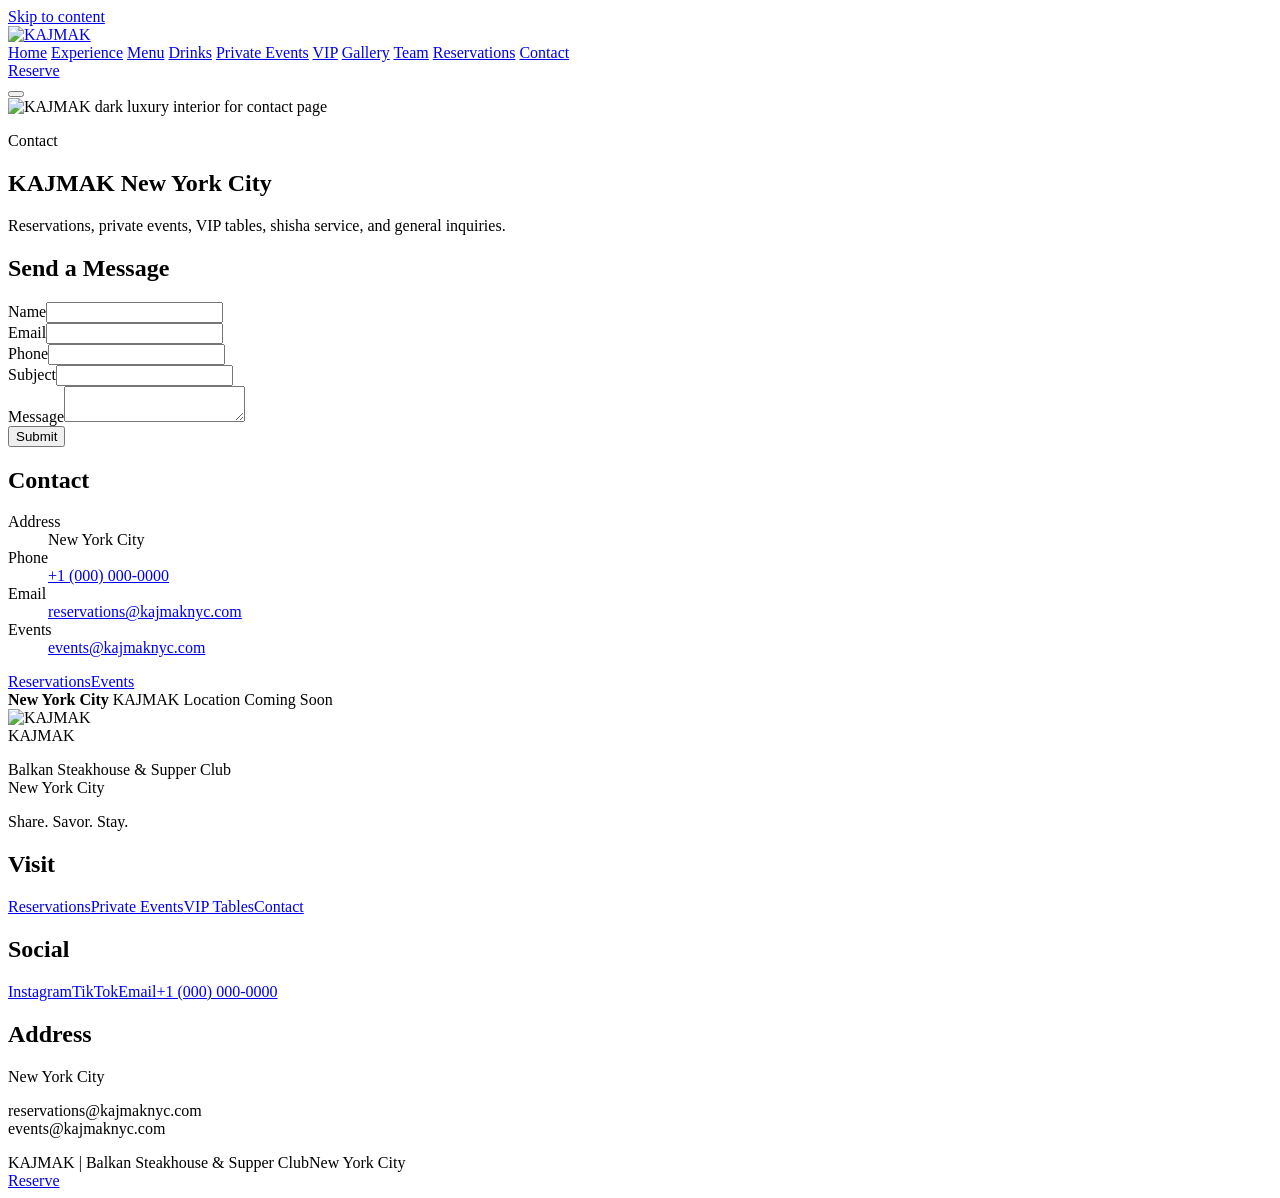
==== contact/index.html @ bcdc007a "Initial commit Co-Authored-By: Claude Opus 5.5 <noreply@anthropic.com>" ====
<!doctype html>
<html lang="en">
  <head>
    <meta charset="utf-8">
    <meta name="viewport" content="width=device-width, initial-scale=1">
    <title>Contact | KAJMAK Balkan Steakhouse &amp; Supper Club NYC</title>
    <meta name="description" content="KAJMAK is a luxury Balkan steakhouse and supper club in New York City, featuring fire-grilled steaks, Balkan cuisine, rakia, cocktails, shisha, private events, and late-night energy.">
    <link rel="icon" type="image/png" href="/personal/kajmak/images/icon.png">
    <link rel="stylesheet" href="/personal/kajmak/assets/css/styles.css">
  </head>
  <body>
    <a class="skip-link" href="#main">Skip to content</a>
    <div class="site-shell">
      <header class="nav" data-nav>
        <div class="nav-inner">
          <a class="brand" href="/personal/kajmak/" aria-label="KAJMAK home"><img src="/personal/kajmak/images/horizontal_logo.png" alt="KAJMAK" width="1536" height="1024"></a>
          <nav class="nav-links" data-nav-links aria-label="Main navigation">
            <a class="nav-link" href="/personal/kajmak/">Home</a>
            <a class="nav-link" href="/personal/kajmak/experience/">Experience</a>
            <a class="nav-link" href="/personal/kajmak/menu/">Menu</a>
            <a class="nav-link" href="/personal/kajmak/drinks/">Drinks</a>
            <a class="nav-link" href="/personal/kajmak/private-events/">Private Events</a>
            <a class="nav-link" href="/personal/kajmak/vip/">VIP</a>
            <a class="nav-link" href="/personal/kajmak/gallery/">Gallery</a>
            <a class="nav-link" href="/personal/kajmak/#team">Team</a>
            <a class="nav-link" href="/personal/kajmak/reservations/">Reservations</a>
            <a class="nav-link" href="/personal/kajmak/contact/" aria-current="page">Contact</a>
          </nav>
          <div class="nav-actions"><a class="btn secondary" href="/personal/kajmak/reservations/">Reserve</a></div>
          <button class="menu-toggle" type="button" aria-label="Open menu" aria-expanded="false" data-menu-toggle><span></span></button>
        </div>
      </header>

      <main id="main">
        <section class="page-hero">
          <img class="page-hero-media" src="/personal/kajmak/images/interior2.png" alt="KAJMAK dark luxury interior for contact page" width="1536" height="1024" fetchpriority="high">
          <div class="page-hero-content">
            <p class="section-kicker">Contact</p>
            <h1>KAJMAK New York City</h1>
            <div class="gold-divider"></div>
            <p>Reservations, private events, VIP tables, shisha service, and general inquiries.</p>
          </div>
        </section>

        <section class="section">
          <div class="container forms-grid">
            <form class="form-panel reveal" action="#" method="post">
              <h2>Send a Message</h2>
              <div class="form-grid">
                <div class="field"><label for="contact-name">Name</label><input id="contact-name" name="name" type="text" autocomplete="name" required></div>
                <div class="field"><label for="contact-email">Email</label><input id="contact-email" name="email" type="email" autocomplete="email" required></div>
                <div class="field"><label for="contact-phone">Phone</label><input id="contact-phone" name="phone" type="tel" autocomplete="tel"></div>
                <div class="field"><label for="subject">Subject</label><input id="subject" name="subject" type="text" required></div>
                <div class="field full"><label for="message">Message</label><textarea id="message" name="message" required></textarea></div>
              </div>
              <div class="button-row mt-24"><button class="btn" type="submit">Submit</button></div>
            </form>
            <aside class="info-panel reveal">
              <h2>Contact</h2>
              <dl class="contact-list">
                <div><dt>Address</dt><dd>New York City</dd></div>
                <div><dt>Phone</dt><dd><a href="tel:+10000000000">+1 (000) 000-0000</a></dd></div>
                <div><dt>Email</dt><dd><a href="mailto:reservations@kajmaknyc.com">reservations@kajmaknyc.com</a></dd></div>
                <div><dt>Events</dt><dd><a href="mailto:events@kajmaknyc.com">events@kajmaknyc.com</a></dd></div>
              </dl>
              <div class="button-row mt-26"><a class="btn secondary" href="/personal/kajmak/reservations/">Reservations</a><a class="btn secondary" href="/personal/kajmak/private-events/">Events</a></div>
            </aside>
          </div>
        </section>

        <section class="section compact">
          <div class="container">
            <div class="map-placeholder reveal" aria-label="Map placeholder for KAJMAK in New York City">
              <div>
                <strong>New York City</strong>
                <span class="uppercase">KAJMAK Location Coming Soon</span>
              </div>
            </div>
          </div>
        </section>
      </main>

      <footer class="site-footer">
        <div class="container footer-grid">
          <div class="footer-col"><img class="footer-logo" src="/personal/kajmak/images/logo.png" alt="KAJMAK" width="1536" height="1024" loading="lazy"><div class="footer-brand">KAJMAK</div><p>Balkan Steakhouse &amp; Supper Club<br>New York City</p><p>Share. Savor. Stay.</p></div>
          <div class="footer-col"><h2>Visit</h2><div class="footer-links"><a href="/personal/kajmak/reservations/">Reservations</a><a href="/personal/kajmak/private-events/">Private Events</a><a href="/personal/kajmak/vip/">VIP Tables</a><a href="/personal/kajmak/contact/">Contact</a></div></div>
          <div class="footer-col"><h2>Social</h2><div class="footer-links"><a href="https://www.instagram.com/" aria-label="KAJMAK Instagram">Instagram</a><a href="https://www.tiktok.com/" aria-label="KAJMAK TikTok">TikTok</a><a href="mailto:reservations@kajmaknyc.com">Email</a><a href="tel:+10000000000">+1 (000) 000-0000</a></div></div>
          <div class="footer-col"><h2>Address</h2><p>New York City</p><p>reservations@kajmaknyc.com<br>events@kajmaknyc.com</p></div>
        </div>
        <div class="footer-bottom"><span>KAJMAK | Balkan Steakhouse &amp; Supper Club</span><span>New York City</span></div>
      </footer>
    </div>

    <div class="mobile-reserve"><a class="btn" href="/personal/kajmak/reservations/">Reserve</a></div>
    <script src="/personal/kajmak/assets/js/site.js"></script>
  </body>
</html>
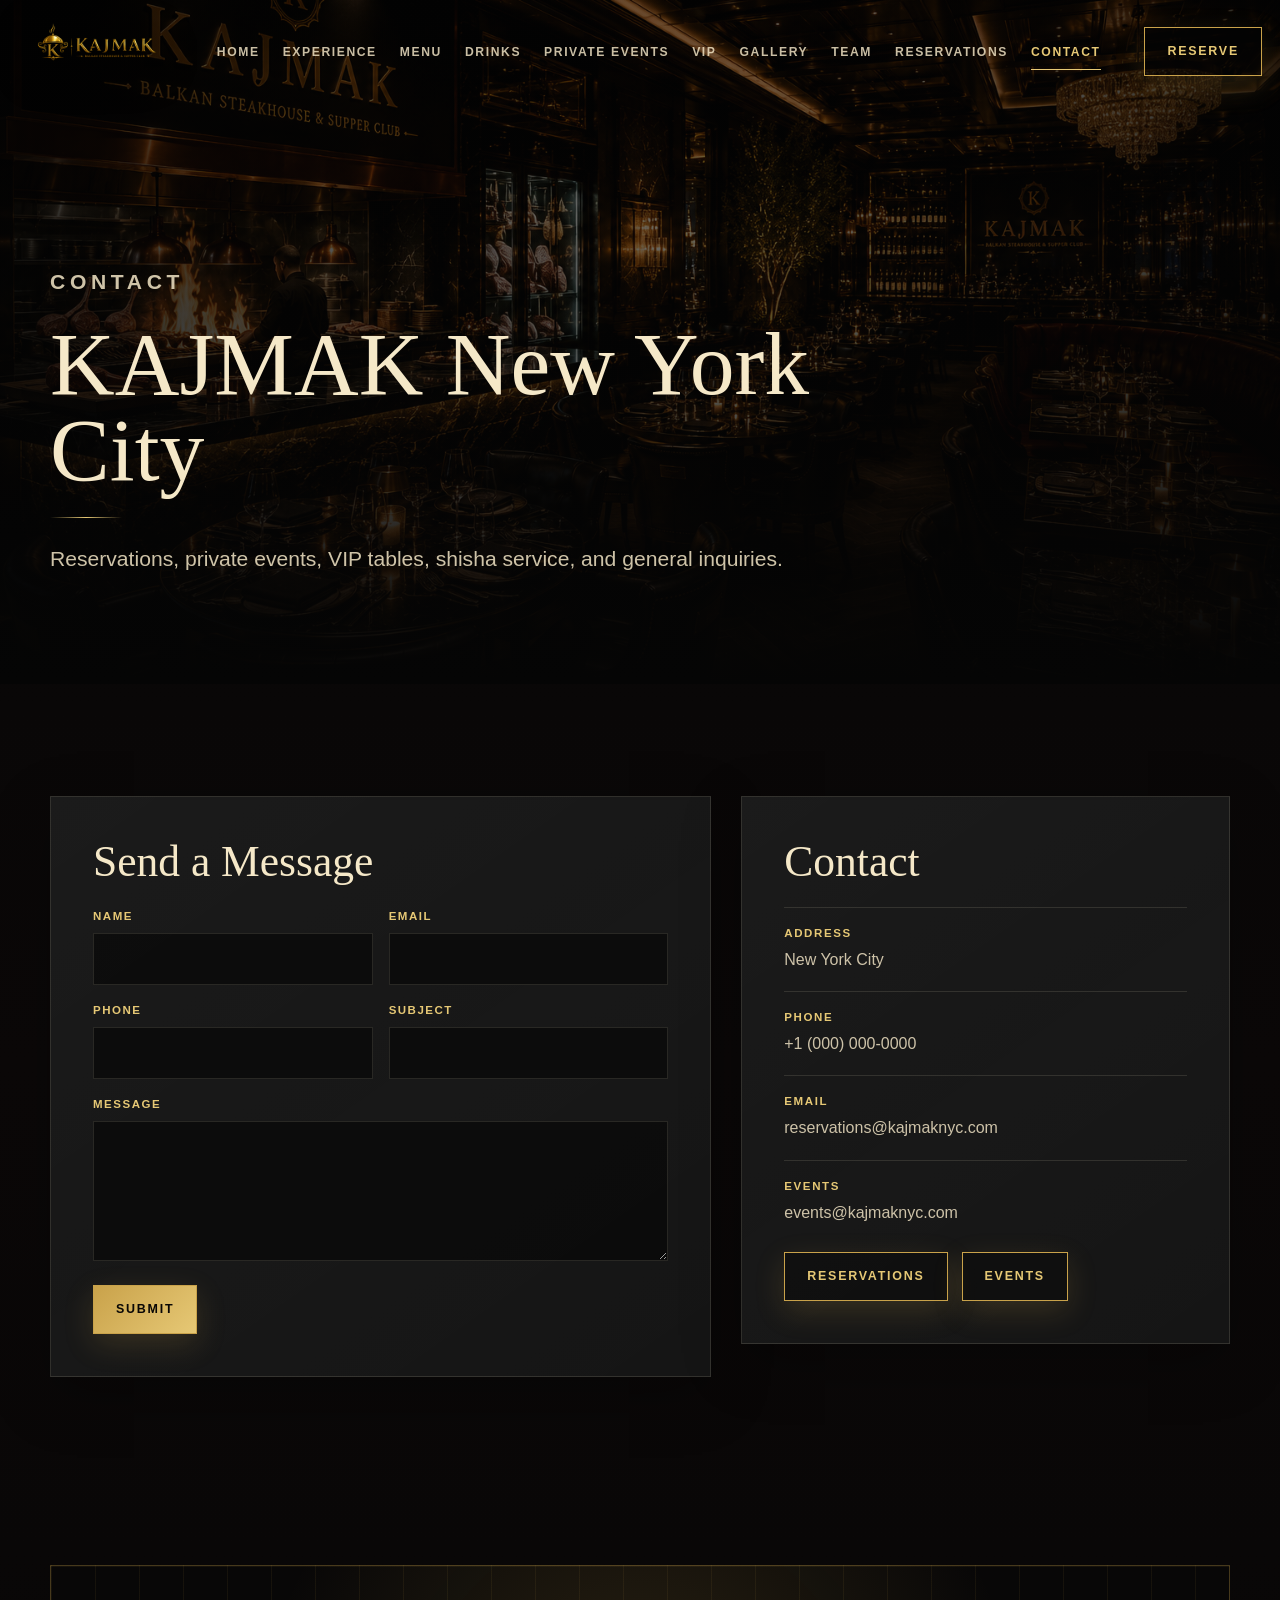
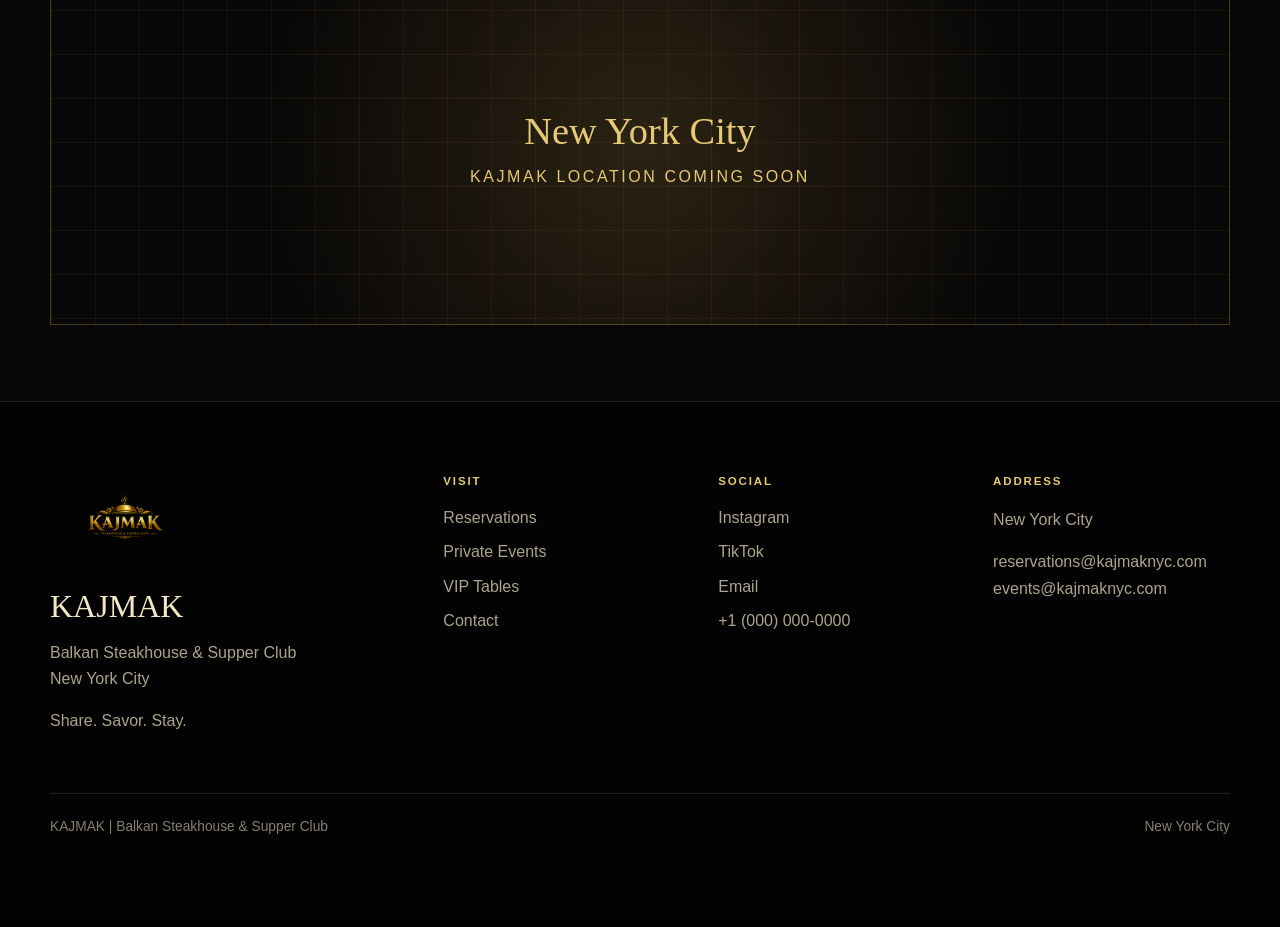
==== commit 5dd6fbf3: "Use relative paths so the site works on GitHub Pages Co-Authored-By: Claude Opus 5.5 <noreply@anthro" ====
--- a/contact/index.html
+++ b/contact/index.html
@@ -5,35 +5,35 @@
     <meta name="viewport" content="width=device-width, initial-scale=1">
     <title>Contact | KAJMAK Balkan Steakhouse &amp; Supper Club NYC</title>
     <meta name="description" content="KAJMAK is a luxury Balkan steakhouse and supper club in New York City, featuring fire-grilled steaks, Balkan cuisine, rakia, cocktails, shisha, private events, and late-night energy.">
-    <link rel="icon" type="image/png" href="/personal/kajmak/images/icon.png">
-    <link rel="stylesheet" href="/personal/kajmak/assets/css/styles.css">
+    <link rel="icon" type="image/png" href="../images/icon.png">
+    <link rel="stylesheet" href="../assets/css/styles.css">
   </head>
   <body>
     <a class="skip-link" href="#main">Skip to content</a>
     <div class="site-shell">
       <header class="nav" data-nav>
         <div class="nav-inner">
-          <a class="brand" href="/personal/kajmak/" aria-label="KAJMAK home"><img src="/personal/kajmak/images/horizontal_logo.png" alt="KAJMAK" width="1536" height="1024"></a>
+          <a class="brand" href="../" aria-label="KAJMAK home"><img src="../images/horizontal_logo.png" alt="KAJMAK" width="1536" height="1024"></a>
           <nav class="nav-links" data-nav-links aria-label="Main navigation">
-            <a class="nav-link" href="/personal/kajmak/">Home</a>
-            <a class="nav-link" href="/personal/kajmak/experience/">Experience</a>
-            <a class="nav-link" href="/personal/kajmak/menu/">Menu</a>
-            <a class="nav-link" href="/personal/kajmak/drinks/">Drinks</a>
-            <a class="nav-link" href="/personal/kajmak/private-events/">Private Events</a>
-            <a class="nav-link" href="/personal/kajmak/vip/">VIP</a>
-            <a class="nav-link" href="/personal/kajmak/gallery/">Gallery</a>
-            <a class="nav-link" href="/personal/kajmak/#team">Team</a>
-            <a class="nav-link" href="/personal/kajmak/reservations/">Reservations</a>
-            <a class="nav-link" href="/personal/kajmak/contact/" aria-current="page">Contact</a>
+            <a class="nav-link" href="../">Home</a>
+            <a class="nav-link" href="../experience/">Experience</a>
+            <a class="nav-link" href="../menu/">Menu</a>
+            <a class="nav-link" href="../drinks/">Drinks</a>
+            <a class="nav-link" href="../private-events/">Private Events</a>
+            <a class="nav-link" href="../vip/">VIP</a>
+            <a class="nav-link" href="../gallery/">Gallery</a>
+            <a class="nav-link" href="../#team">Team</a>
+            <a class="nav-link" href="../reservations/">Reservations</a>
+            <a class="nav-link" href="../contact/" aria-current="page">Contact</a>
           </nav>
-          <div class="nav-actions"><a class="btn secondary" href="/personal/kajmak/reservations/">Reserve</a></div>
+          <div class="nav-actions"><a class="btn secondary" href="../reservations/">Reserve</a></div>
           <button class="menu-toggle" type="button" aria-label="Open menu" aria-expanded="false" data-menu-toggle><span></span></button>
         </div>
       </header>
 
       <main id="main">
         <section class="page-hero">
-          <img class="page-hero-media" src="/personal/kajmak/images/interior2.png" alt="KAJMAK dark luxury interior for contact page" width="1536" height="1024" fetchpriority="high">
+          <img class="page-hero-media" src="../images/interior2.png" alt="KAJMAK dark luxury interior for contact page" width="1536" height="1024" fetchpriority="high">
           <div class="page-hero-content">
             <p class="section-kicker">Contact</p>
             <h1>KAJMAK New York City</h1>
@@ -63,7 +63,7 @@
                 <div><dt>Email</dt><dd><a href="mailto:reservations@kajmaknyc.com">reservations@kajmaknyc.com</a></dd></div>
                 <div><dt>Events</dt><dd><a href="mailto:events@kajmaknyc.com">events@kajmaknyc.com</a></dd></div>
               </dl>
-              <div class="button-row mt-26"><a class="btn secondary" href="/personal/kajmak/reservations/">Reservations</a><a class="btn secondary" href="/personal/kajmak/private-events/">Events</a></div>
+              <div class="button-row mt-26"><a class="btn secondary" href="../reservations/">Reservations</a><a class="btn secondary" href="../private-events/">Events</a></div>
             </aside>
           </div>
         </section>
@@ -82,8 +82,8 @@
 
       <footer class="site-footer">
         <div class="container footer-grid">
-          <div class="footer-col"><img class="footer-logo" src="/personal/kajmak/images/logo.png" alt="KAJMAK" width="1536" height="1024" loading="lazy"><div class="footer-brand">KAJMAK</div><p>Balkan Steakhouse &amp; Supper Club<br>New York City</p><p>Share. Savor. Stay.</p></div>
-          <div class="footer-col"><h2>Visit</h2><div class="footer-links"><a href="/personal/kajmak/reservations/">Reservations</a><a href="/personal/kajmak/private-events/">Private Events</a><a href="/personal/kajmak/vip/">VIP Tables</a><a href="/personal/kajmak/contact/">Contact</a></div></div>
+          <div class="footer-col"><img class="footer-logo" src="../images/logo.png" alt="KAJMAK" width="1536" height="1024" loading="lazy"><div class="footer-brand">KAJMAK</div><p>Balkan Steakhouse &amp; Supper Club<br>New York City</p><p>Share. Savor. Stay.</p></div>
+          <div class="footer-col"><h2>Visit</h2><div class="footer-links"><a href="../reservations/">Reservations</a><a href="../private-events/">Private Events</a><a href="../vip/">VIP Tables</a><a href="../contact/">Contact</a></div></div>
           <div class="footer-col"><h2>Social</h2><div class="footer-links"><a href="https://www.instagram.com/" aria-label="KAJMAK Instagram">Instagram</a><a href="https://www.tiktok.com/" aria-label="KAJMAK TikTok">TikTok</a><a href="mailto:reservations@kajmaknyc.com">Email</a><a href="tel:+10000000000">+1 (000) 000-0000</a></div></div>
           <div class="footer-col"><h2>Address</h2><p>New York City</p><p>reservations@kajmaknyc.com<br>events@kajmaknyc.com</p></div>
         </div>
@@ -91,7 +91,7 @@
       </footer>
     </div>
 
-    <div class="mobile-reserve"><a class="btn" href="/personal/kajmak/reservations/">Reserve</a></div>
-    <script src="/personal/kajmak/assets/js/site.js"></script>
+    <div class="mobile-reserve"><a class="btn" href="../reservations/">Reserve</a></div>
+    <script src="../assets/js/site.js"></script>
   </body>
 </html>
--- a/assets/css/styles.css
+++ b/assets/css/styles.css
@@ -0,0 +1,1630 @@
+:root {
+  --black: #050505;
+  --charcoal: #111111;
+  --charcoal-soft: #171414;
+  --gold: #C9A24A;
+  --gold-light: #E6C875;
+  --ivory: #F5E8C8;
+  --muted: #AFA08A;
+  --burgundy: #3B0F16;
+  --line: rgba(201, 162, 74, 0.32);
+  --line-soft: rgba(245, 232, 200, 0.12);
+  --shadow: 0 24px 80px rgba(0, 0, 0, 0.55);
+  --serif: "Cormorant Garamond", "Playfair Display", Georgia, serif;
+  --sans: Inter, Montserrat, Lato, -apple-system, BlinkMacSystemFont, "Segoe UI", sans-serif;
+}
+
+*,
+*::before,
+*::after {
+  box-sizing: border-box;
+}
+
+html {
+  scroll-behavior: smooth;
+  background: var(--black);
+}
+
+body {
+  margin: 0;
+  color: var(--ivory);
+  background:
+    radial-gradient(circle at 16% 0%, rgba(201, 162, 74, 0.11), transparent 30rem),
+    linear-gradient(180deg, #050505 0%, #0b0808 42%, #050505 100%);
+  font-family: var(--sans);
+  font-size: 16px;
+  line-height: 1.65;
+  letter-spacing: 0;
+  min-width: 320px;
+}
+
+body.menu-open,
+body.lightbox-open {
+  overflow: hidden;
+}
+
+img {
+  display: block;
+  max-width: 100%;
+  height: auto;
+}
+
+a {
+  color: inherit;
+  text-decoration: none;
+}
+
+button,
+input,
+select,
+textarea {
+  font: inherit;
+}
+
+button {
+  cursor: pointer;
+}
+
+:focus-visible {
+  outline: 2px solid var(--gold-light);
+  outline-offset: 4px;
+}
+
+.skip-link {
+  position: fixed;
+  top: 12px;
+  left: 12px;
+  z-index: 2000;
+  padding: 10px 14px;
+  background: var(--gold);
+  color: #080604;
+  transform: translateY(-150%);
+  transition: transform 180ms ease;
+}
+
+.skip-link:focus {
+  transform: translateY(0);
+}
+
+.site-shell {
+  overflow: hidden;
+}
+
+.container {
+  width: min(1180px, calc(100% - 40px));
+  margin-inline: auto;
+}
+
+.section {
+  padding: 112px 0;
+  position: relative;
+}
+
+.section.compact {
+  padding: 76px 0;
+}
+
+.section.band {
+  background:
+    linear-gradient(90deg, rgba(59, 15, 22, 0.26), transparent 42%, rgba(201, 162, 74, 0.08)),
+    rgba(255, 255, 255, 0.02);
+  border-block: 1px solid var(--line-soft);
+}
+
+.section-kicker,
+.eyebrow {
+  color: var(--gold-light);
+  font-size: 0.74rem;
+  font-weight: 700;
+  letter-spacing: 0.22em;
+  text-transform: uppercase;
+}
+
+.section-header {
+  max-width: 760px;
+  margin-bottom: 42px;
+}
+
+.section-header.center {
+  margin-inline: auto;
+  text-align: center;
+}
+
+.section-header h1,
+.section-header h2,
+.section-header h3,
+.page-hero h1,
+.hero-title {
+  margin: 0;
+  font-family: var(--serif);
+  font-weight: 500;
+  line-height: 0.96;
+  letter-spacing: 0;
+}
+
+.section-header h1,
+.page-hero h1 {
+  font-size: clamp(3rem, 7vw, 6.8rem);
+}
+
+.section-header h2 {
+  font-size: clamp(2.5rem, 5vw, 5rem);
+}
+
+.section-header h3 {
+  font-size: clamp(1.8rem, 3vw, 3rem);
+}
+
+.section-header p,
+.lead {
+  color: rgba(245, 232, 200, 0.82);
+  font-size: clamp(1rem, 1.5vw, 1.18rem);
+  max-width: 700px;
+}
+
+.section-header.center p {
+  margin-inline: auto;
+}
+
+.gold-divider {
+  width: 72px;
+  height: 1px;
+  margin: 24px 0;
+  background: linear-gradient(90deg, transparent, var(--gold-light), transparent);
+}
+
+.section-header.center .gold-divider {
+  margin-inline: auto;
+}
+
+.muted {
+  color: var(--muted);
+}
+
+.uppercase {
+  letter-spacing: 0.16em;
+  text-transform: uppercase;
+}
+
+.nav {
+  position: fixed;
+  top: 0;
+  left: 0;
+  right: 0;
+  z-index: 1000;
+  transition: background 260ms ease, border-color 260ms ease, backdrop-filter 260ms ease;
+  border-bottom: 1px solid transparent;
+}
+
+.nav.is-scrolled,
+.nav.is-open {
+  background: rgba(5, 5, 5, 0.88);
+  border-bottom-color: var(--line-soft);
+  backdrop-filter: blur(18px);
+}
+
+.nav-inner {
+  width: min(1320px, calc(100% - 36px));
+  min-height: 82px;
+  margin-inline: auto;
+  display: grid;
+  grid-template-columns: auto 1fr auto;
+  align-items: center;
+  gap: 24px;
+}
+
+.brand {
+  display: inline-flex;
+  align-items: center;
+  gap: 12px;
+  min-width: 150px;
+}
+
+.brand img {
+  width: 155px;
+  height: auto;
+  object-fit: contain;
+  filter: drop-shadow(0 8px 24px rgba(0, 0, 0, 0.62));
+}
+
+.nav-links {
+  display: flex;
+  justify-content: center;
+  align-items: center;
+  gap: clamp(14px, 1.8vw, 28px);
+}
+
+.nav-link {
+  position: relative;
+  color: rgba(245, 232, 200, 0.82);
+  font-size: 0.76rem;
+  font-weight: 700;
+  letter-spacing: 0.13em;
+  text-transform: uppercase;
+  transition: color 180ms ease;
+  white-space: nowrap;
+}
+
+.nav-link::after {
+  content: "";
+  position: absolute;
+  left: 0;
+  right: 0;
+  bottom: -8px;
+  height: 1px;
+  background: var(--gold-light);
+  transform: scaleX(0);
+  transform-origin: center;
+  transition: transform 220ms ease;
+}
+
+.nav-link:hover,
+.nav-link[aria-current="page"] {
+  color: var(--gold-light);
+}
+
+.nav-link:hover::after,
+.nav-link[aria-current="page"]::after {
+  transform: scaleX(1);
+}
+
+.nav-actions {
+  display: flex;
+  justify-content: flex-end;
+}
+
+.menu-toggle {
+  display: none;
+  width: 46px;
+  height: 46px;
+  border: 1px solid var(--line);
+  background: rgba(5, 5, 5, 0.54);
+  color: var(--ivory);
+  align-items: center;
+  justify-content: center;
+}
+
+.menu-toggle span,
+.menu-toggle span::before,
+.menu-toggle span::after {
+  width: 20px;
+  height: 1px;
+  display: block;
+  background: currentColor;
+  position: relative;
+  transition: transform 200ms ease, opacity 200ms ease;
+}
+
+.menu-toggle span::before,
+.menu-toggle span::after {
+  content: "";
+  position: absolute;
+  left: 0;
+}
+
+.menu-toggle span::before {
+  transform: translateY(-7px);
+}
+
+.menu-toggle span::after {
+  transform: translateY(7px);
+}
+
+.menu-toggle[aria-expanded="true"] span {
+  background: transparent;
+}
+
+.menu-toggle[aria-expanded="true"] span::before {
+  transform: rotate(45deg);
+}
+
+.menu-toggle[aria-expanded="true"] span::after {
+  transform: rotate(-45deg);
+}
+
+.btn {
+  display: inline-flex;
+  align-items: center;
+  justify-content: center;
+  min-height: 48px;
+  padding: 13px 22px;
+  border: 1px solid var(--gold);
+  background: linear-gradient(135deg, var(--gold), var(--gold-light));
+  color: #090705;
+  font-size: 0.78rem;
+  font-weight: 800;
+  letter-spacing: 0.14em;
+  text-transform: uppercase;
+  transition: transform 180ms ease, box-shadow 180ms ease, background 180ms ease, color 180ms ease;
+  box-shadow: 0 10px 30px rgba(201, 162, 74, 0.18);
+}
+
+.btn:hover {
+  transform: translateY(-2px);
+  box-shadow: 0 18px 46px rgba(201, 162, 74, 0.24);
+}
+
+.btn.secondary {
+  background: rgba(5, 5, 5, 0.42);
+  color: var(--gold-light);
+}
+
+.btn.secondary:hover {
+  background: var(--gold);
+  color: #090705;
+}
+
+.btn.dark {
+  background: rgba(5, 5, 5, 0.78);
+  color: var(--ivory);
+}
+
+.button-row {
+  display: flex;
+  flex-wrap: wrap;
+  gap: 14px;
+  align-items: center;
+}
+
+.mt-24 {
+  margin-top: 24px;
+}
+
+.mt-26 {
+  margin-top: 26px;
+}
+
+.mt-30 {
+  margin-top: 30px;
+}
+
+.hero,
+.page-hero {
+  min-height: 100svh;
+  position: relative;
+  display: grid;
+  place-items: center;
+  isolation: isolate;
+  overflow: hidden;
+}
+
+.page-hero {
+  min-height: 76svh;
+  align-items: end;
+  padding: 180px 0 86px;
+}
+
+.hero::before,
+.page-hero::before,
+.image-banner::before {
+  content: "";
+  position: absolute;
+  inset: 0;
+  background:
+    linear-gradient(180deg, rgba(5, 5, 5, 0.42) 0%, rgba(5, 5, 5, 0.72) 70%, var(--black) 100%),
+    radial-gradient(circle at 50% 48%, transparent 0%, rgba(0, 0, 0, 0.34) 58%, rgba(0, 0, 0, 0.78) 100%);
+  z-index: -1;
+}
+
+.hero-media,
+.page-hero-media,
+.image-banner img {
+  position: absolute;
+  inset: 0;
+  width: 100%;
+  height: 100%;
+  object-fit: cover;
+  z-index: -2;
+}
+
+.hero-content {
+  width: min(980px, calc(100% - 40px));
+  margin-inline: auto;
+  text-align: center;
+  padding-top: 70px;
+  animation: riseIn 900ms ease both;
+}
+
+.hero-logo {
+  width: min(360px, 74vw);
+  margin: 0 auto 26px;
+  filter: drop-shadow(0 20px 50px rgba(0, 0, 0, 0.8));
+}
+
+.hero-title {
+  font-size: clamp(3rem, 7.6vw, 7.6rem);
+}
+
+.hero-subtitle {
+  margin: 24px auto 0;
+  max-width: 690px;
+  color: rgba(245, 232, 200, 0.86);
+  font-size: clamp(1rem, 2vw, 1.28rem);
+}
+
+.hero-location {
+  margin-top: 22px;
+  color: var(--gold-light);
+  font-size: 0.78rem;
+  font-weight: 800;
+  letter-spacing: 0.24em;
+  text-transform: uppercase;
+}
+
+.hero .button-row {
+  justify-content: center;
+  margin-top: 34px;
+}
+
+.page-hero-content {
+  width: min(1180px, calc(100% - 40px));
+  margin-inline: auto;
+}
+
+.page-hero .section-kicker,
+.page-hero h1,
+.page-hero p {
+  max-width: 860px;
+}
+
+.page-hero p {
+  color: rgba(245, 232, 200, 0.84);
+  font-size: clamp(1.05rem, 1.8vw, 1.32rem);
+}
+
+.two-column {
+  display: grid;
+  grid-template-columns: minmax(0, 0.9fr) minmax(0, 1.1fr);
+  gap: clamp(34px, 6vw, 84px);
+  align-items: center;
+}
+
+.two-column.reverse {
+  grid-template-columns: minmax(0, 1.1fr) minmax(0, 0.9fr);
+}
+
+.text-block p {
+  color: rgba(245, 232, 200, 0.78);
+  margin: 0 0 18px;
+}
+
+.feature-image {
+  position: relative;
+  overflow: hidden;
+  border: 1px solid var(--line);
+  box-shadow: var(--shadow);
+  background: var(--charcoal);
+}
+
+.feature-image::after {
+  content: "";
+  position: absolute;
+  inset: 0;
+  border: 1px solid rgba(230, 200, 117, 0.16);
+  pointer-events: none;
+}
+
+.feature-image img {
+  width: 100%;
+  aspect-ratio: 3 / 2;
+  object-fit: cover;
+  transition: transform 700ms ease;
+}
+
+.feature-image:hover img {
+  transform: scale(1.045);
+}
+
+.image-pair-grid {
+  display: grid;
+  grid-template-columns: repeat(3, minmax(0, 1fr));
+  gap: 18px;
+}
+
+.day-night-card {
+  background: rgba(255, 255, 255, 0.025);
+  border: 1px solid var(--line-soft);
+  overflow: hidden;
+}
+
+.day-night-card .pair {
+  display: grid;
+  grid-template-columns: 1fr 1fr;
+  min-height: 260px;
+}
+
+.day-night-card figure {
+  margin: 0;
+  position: relative;
+  overflow: hidden;
+}
+
+.day-night-card img {
+  width: 100%;
+  height: 100%;
+  min-height: 260px;
+  object-fit: cover;
+  transition: transform 650ms ease;
+}
+
+.day-night-card:hover img {
+  transform: scale(1.05);
+}
+
+.tag {
+  position: absolute;
+  left: 12px;
+  top: 12px;
+  z-index: 2;
+  padding: 6px 9px;
+  background: rgba(5, 5, 5, 0.76);
+  border: 1px solid rgba(201, 162, 74, 0.44);
+  color: var(--gold-light);
+  font-size: 0.66rem;
+  font-weight: 800;
+  letter-spacing: 0.16em;
+  text-transform: uppercase;
+}
+
+.day-night-card .caption {
+  padding: 18px;
+}
+
+.day-night-card h3,
+.experience-card h3,
+.vip-card h3,
+.menu-text-section h2,
+.form-panel h2,
+.footer-brand {
+  margin: 0;
+  font-family: var(--serif);
+  font-weight: 500;
+  line-height: 1.05;
+  letter-spacing: 0;
+}
+
+.day-night-card h3 {
+  font-size: 1.45rem;
+}
+
+.day-night-card p {
+  margin: 8px 0 0;
+  color: var(--muted);
+  font-size: 0.94rem;
+}
+
+.card-grid {
+  display: grid;
+  grid-template-columns: repeat(3, minmax(0, 1fr));
+  gap: 20px;
+}
+
+.card-grid.four {
+  grid-template-columns: repeat(4, minmax(0, 1fr));
+}
+
+.image-card {
+  position: relative;
+  overflow: hidden;
+  min-height: 360px;
+  border: 1px solid var(--line-soft);
+  background: #090909;
+  box-shadow: 0 18px 52px rgba(0, 0, 0, 0.35);
+}
+
+.image-card.tall {
+  min-height: 460px;
+}
+
+.image-card img {
+  width: 100%;
+  height: 100%;
+  min-height: inherit;
+  object-fit: cover;
+  transition: transform 700ms ease, opacity 300ms ease;
+}
+
+.image-card::after {
+  content: "";
+  position: absolute;
+  inset: 0;
+  background: linear-gradient(180deg, transparent 34%, rgba(0, 0, 0, 0.88) 100%);
+}
+
+.image-card:hover img {
+  transform: scale(1.06);
+}
+
+.image-card-content {
+  position: absolute;
+  z-index: 2;
+  left: 20px;
+  right: 20px;
+  bottom: 20px;
+}
+
+.image-card-content h3 {
+  margin: 0;
+  font-family: var(--serif);
+  font-size: 1.75rem;
+  font-weight: 500;
+  line-height: 1.04;
+}
+
+.image-card-content p {
+  margin: 8px 0 0;
+  color: rgba(245, 232, 200, 0.74);
+  font-size: 0.93rem;
+}
+
+.experience-grid {
+  display: grid;
+  grid-template-columns: repeat(3, minmax(0, 1fr));
+  gap: 18px;
+}
+
+.experience-card,
+.vip-card,
+.form-panel,
+.info-panel,
+.menu-text-section,
+.hours-panel {
+  background:
+    linear-gradient(145deg, rgba(255, 255, 255, 0.045), rgba(255, 255, 255, 0.015)),
+    var(--charcoal);
+  border: 1px solid var(--line-soft);
+  box-shadow: 0 18px 55px rgba(0, 0, 0, 0.28);
+}
+
+.experience-card,
+.vip-card {
+  padding: 28px;
+  min-height: 230px;
+}
+
+.experience-card .number {
+  color: var(--gold-light);
+  font-family: var(--serif);
+  font-size: 2.15rem;
+}
+
+.experience-card h3,
+.vip-card h3 {
+  font-size: 1.7rem;
+}
+
+.experience-card p,
+.vip-card p,
+.menu-text-section p,
+.info-panel p,
+.hours-panel p {
+  color: rgba(245, 232, 200, 0.74);
+}
+
+.drinks-preview {
+  display: grid;
+  grid-template-columns: 0.85fr 1.15fr;
+  gap: clamp(34px, 5vw, 72px);
+  align-items: center;
+}
+
+.menu-page-preview {
+  display: grid;
+  grid-template-columns: repeat(4, minmax(0, 1fr));
+  gap: 16px;
+}
+
+.menu-thumb {
+  position: relative;
+  display: block;
+  overflow: hidden;
+  border: 1px solid var(--line-soft);
+  background: var(--charcoal);
+  box-shadow: 0 16px 46px rgba(0, 0, 0, 0.32);
+}
+
+.menu-thumb img {
+  width: 100%;
+  aspect-ratio: 2 / 3;
+  object-fit: cover;
+  transition: transform 650ms ease, opacity 220ms ease;
+}
+
+.menu-thumb:hover img {
+  transform: scale(1.045);
+  opacity: 0.9;
+}
+
+.menu-thumb span {
+  position: absolute;
+  left: 12px;
+  right: 12px;
+  bottom: 12px;
+  padding: 8px 10px;
+  background: rgba(5, 5, 5, 0.78);
+  border: 1px solid rgba(201, 162, 74, 0.36);
+  color: var(--ivory);
+  font-size: 0.72rem;
+  font-weight: 800;
+  letter-spacing: 0.12em;
+  text-transform: uppercase;
+  text-align: center;
+}
+
+.shisha-showcase {
+  display: grid;
+  grid-template-columns: minmax(0, 0.82fr) minmax(0, 1.18fr);
+  gap: clamp(34px, 5vw, 76px);
+  align-items: center;
+}
+
+.shisha-art-grid {
+  display: grid;
+  grid-template-columns: repeat(2, minmax(0, 1fr));
+  gap: 18px;
+}
+
+.shisha-card {
+  position: relative;
+  display: block;
+  min-height: 430px;
+  overflow: hidden;
+  border: 1px solid var(--line-soft);
+  background: var(--charcoal);
+  box-shadow: 0 18px 52px rgba(0, 0, 0, 0.34);
+}
+
+.shisha-card img {
+  width: 100%;
+  height: 100%;
+  min-height: inherit;
+  object-fit: cover;
+  transition: transform 700ms ease, opacity 260ms ease;
+}
+
+.shisha-card::after {
+  content: "";
+  position: absolute;
+  inset: 0;
+  background: linear-gradient(180deg, transparent 38%, rgba(0, 0, 0, 0.88) 100%);
+}
+
+.shisha-card:hover img {
+  transform: scale(1.055);
+  opacity: 0.94;
+}
+
+.shisha-card-content {
+  position: absolute;
+  z-index: 2;
+  left: 20px;
+  right: 20px;
+  bottom: 20px;
+}
+
+.shisha-card-content h3,
+.team-copy h3 {
+  margin: 0;
+  font-family: var(--serif);
+  font-weight: 500;
+  line-height: 1.05;
+  letter-spacing: 0;
+}
+
+.shisha-card-content h3 {
+  font-size: 1.9rem;
+}
+
+.shisha-card-content p {
+  margin: 8px 0 0;
+  color: rgba(245, 232, 200, 0.74);
+  font-size: 0.93rem;
+}
+
+.team-grid {
+  display: grid;
+  grid-template-columns: repeat(4, minmax(0, 1fr));
+  gap: 18px;
+}
+
+.team-card {
+  overflow: hidden;
+  border: 1px solid var(--line-soft);
+  background:
+    linear-gradient(145deg, rgba(255, 255, 255, 0.045), rgba(255, 255, 255, 0.012)),
+    var(--charcoal);
+  box-shadow: 0 18px 52px rgba(0, 0, 0, 0.3);
+}
+
+.team-photo {
+  position: relative;
+  display: block;
+  overflow: hidden;
+  background: #090909;
+}
+
+.team-photo::after {
+  content: "";
+  position: absolute;
+  inset: 0;
+  border: 1px solid rgba(230, 200, 117, 0.12);
+  pointer-events: none;
+}
+
+.team-photo img {
+  width: 100%;
+  aspect-ratio: 2 / 3;
+  object-fit: cover;
+  transition: transform 700ms ease, filter 250ms ease;
+}
+
+.team-card:hover .team-photo img {
+  transform: scale(1.045);
+  filter: saturate(1.06);
+}
+
+.team-copy {
+  padding: 18px;
+}
+
+.team-role {
+  margin: 0 0 8px;
+  color: var(--gold-light);
+  font-size: 0.67rem;
+  font-weight: 800;
+  letter-spacing: 0.15em;
+  text-transform: uppercase;
+}
+
+.team-copy h3 {
+  font-size: clamp(1.45rem, 2vw, 1.9rem);
+}
+
+.team-copy p:not(.team-role) {
+  margin: 10px 0 0;
+  color: rgba(245, 232, 200, 0.73);
+  font-size: 0.92rem;
+  line-height: 1.55;
+}
+
+.split-banner {
+  position: relative;
+  min-height: 620px;
+  display: grid;
+  align-items: end;
+  overflow: hidden;
+}
+
+.split-banner::before {
+  content: "";
+  position: absolute;
+  inset: 0;
+  background: linear-gradient(90deg, rgba(5, 5, 5, 0.94), rgba(5, 5, 5, 0.54) 56%, rgba(5, 5, 5, 0.2));
+  z-index: 1;
+}
+
+.split-banner-media {
+  position: absolute;
+  inset: 0;
+  display: grid;
+  grid-template-columns: 1fr 1fr;
+}
+
+.split-banner-media img {
+  width: 100%;
+  height: 100%;
+  object-fit: cover;
+}
+
+.split-banner-content {
+  position: relative;
+  z-index: 2;
+  width: min(1180px, calc(100% - 40px));
+  margin: 0 auto;
+  padding: 88px 0;
+  max-width: 720px;
+  justify-self: start;
+}
+
+.gallery-grid {
+  display: grid;
+  grid-template-columns: repeat(4, minmax(0, 1fr));
+  gap: 14px;
+}
+
+.gallery-item {
+  position: relative;
+  overflow: hidden;
+  border: 1px solid var(--line-soft);
+  background: var(--charcoal);
+  min-height: 210px;
+}
+
+.gallery-item.wide {
+  grid-column: span 2;
+}
+
+.gallery-item.tall {
+  grid-row: span 2;
+  min-height: 438px;
+}
+
+.gallery-item img {
+  width: 100%;
+  height: 100%;
+  min-height: inherit;
+  object-fit: cover;
+  transition: transform 700ms ease, filter 250ms ease;
+}
+
+.gallery-item::after {
+  content: "";
+  position: absolute;
+  inset: 0;
+  background: linear-gradient(180deg, transparent 42%, rgba(0, 0, 0, 0.8));
+  opacity: 0;
+  transition: opacity 220ms ease;
+}
+
+.gallery-item:hover img {
+  transform: scale(1.06);
+  filter: saturate(1.08);
+}
+
+.gallery-item:hover::after {
+  opacity: 1;
+}
+
+.gallery-label {
+  position: absolute;
+  z-index: 2;
+  left: 14px;
+  right: 14px;
+  bottom: 12px;
+  color: var(--ivory);
+  opacity: 0;
+  transform: translateY(8px);
+  transition: opacity 220ms ease, transform 220ms ease;
+  font-size: 0.78rem;
+  font-weight: 800;
+  letter-spacing: 0.13em;
+  text-transform: uppercase;
+}
+
+.gallery-item:hover .gallery-label {
+  opacity: 1;
+  transform: translateY(0);
+}
+
+.filter-tabs {
+  display: flex;
+  flex-wrap: wrap;
+  gap: 10px;
+  margin-bottom: 28px;
+}
+
+.filter-tab {
+  border: 1px solid var(--line);
+  background: rgba(255, 255, 255, 0.025);
+  color: var(--ivory);
+  padding: 10px 14px;
+  font-size: 0.74rem;
+  font-weight: 800;
+  letter-spacing: 0.13em;
+  text-transform: uppercase;
+  transition: background 180ms ease, color 180ms ease, border-color 180ms ease;
+}
+
+.filter-tab:hover,
+.filter-tab.is-active {
+  background: var(--gold);
+  border-color: var(--gold);
+  color: #080604;
+}
+
+.gallery-item.is-hidden {
+  display: none;
+}
+
+.cta-section {
+  position: relative;
+  overflow: hidden;
+  padding: 96px 0;
+  background:
+    linear-gradient(135deg, rgba(59, 15, 22, 0.78), rgba(5, 5, 5, 0.9) 45%, rgba(201, 162, 74, 0.28)),
+    #0b0707;
+  border-block: 1px solid rgba(201, 162, 74, 0.28);
+}
+
+.cta-inner {
+  width: min(980px, calc(100% - 40px));
+  margin-inline: auto;
+  text-align: center;
+}
+
+.cta-inner h2 {
+  margin: 0;
+  font-family: var(--serif);
+  font-size: clamp(2.4rem, 5vw, 5rem);
+  font-weight: 500;
+  line-height: 1;
+  letter-spacing: 0;
+}
+
+.cta-inner p {
+  margin: 18px auto 0;
+  max-width: 640px;
+  color: rgba(245, 232, 200, 0.82);
+}
+
+.cta-inner .button-row {
+  justify-content: center;
+  margin-top: 30px;
+}
+
+.menu-layout {
+  display: grid;
+  grid-template-columns: minmax(290px, 0.85fr) minmax(0, 1.15fr);
+  gap: 30px;
+  align-items: start;
+  margin-bottom: 42px;
+}
+
+.menu-layout.reverse {
+  grid-template-columns: minmax(0, 1.15fr) minmax(290px, 0.85fr);
+}
+
+.menu-text-section {
+  padding: clamp(24px, 4vw, 42px);
+}
+
+.menu-text-section h2 {
+  color: var(--ivory);
+  font-size: clamp(2rem, 3.5vw, 3.6rem);
+}
+
+.menu-list {
+  display: grid;
+  gap: 20px;
+  margin-top: 28px;
+}
+
+.menu-item {
+  padding-top: 16px;
+  border-top: 1px solid var(--line-soft);
+}
+
+.menu-item h3 {
+  margin: 0;
+  color: var(--gold-light);
+  font-size: 1rem;
+  font-weight: 800;
+  letter-spacing: 0.02em;
+}
+
+.menu-item p {
+  margin: 5px 0 0;
+  color: rgba(245, 232, 200, 0.72);
+  font-size: 0.95rem;
+  line-height: 1.55;
+}
+
+.simple-list {
+  columns: 2;
+  column-gap: 30px;
+  margin: 24px 0 0;
+  padding: 0;
+  list-style: none;
+}
+
+.simple-list li {
+  break-inside: avoid;
+  padding: 9px 0;
+  border-top: 1px solid var(--line-soft);
+  color: rgba(245, 232, 200, 0.82);
+}
+
+.forms-grid {
+  display: grid;
+  grid-template-columns: minmax(0, 1.15fr) minmax(280px, 0.85fr);
+  gap: 30px;
+  align-items: start;
+}
+
+.form-panel,
+.info-panel,
+.hours-panel {
+  padding: clamp(24px, 4vw, 42px);
+}
+
+.form-panel h2,
+.info-panel h2,
+.hours-panel h2 {
+  margin: 0 0 22px;
+  font-family: var(--serif);
+  font-size: clamp(2rem, 3.4vw, 3.4rem);
+  font-weight: 500;
+  line-height: 1.05;
+}
+
+.form-grid {
+  display: grid;
+  grid-template-columns: 1fr 1fr;
+  gap: 16px;
+}
+
+.field {
+  display: grid;
+  gap: 7px;
+}
+
+.field.full {
+  grid-column: 1 / -1;
+}
+
+.field label {
+  color: var(--gold-light);
+  font-size: 0.72rem;
+  font-weight: 800;
+  letter-spacing: 0.13em;
+  text-transform: uppercase;
+}
+
+.field input,
+.field select,
+.field textarea {
+  width: 100%;
+  border: 1px solid var(--line-soft);
+  border-radius: 0;
+  background: rgba(5, 5, 5, 0.58);
+  color: var(--ivory);
+  min-height: 50px;
+  padding: 12px 13px;
+}
+
+.field textarea {
+  min-height: 140px;
+  resize: vertical;
+}
+
+.form-note {
+  color: var(--muted);
+  font-size: 0.92rem;
+  margin: 18px 0 0;
+}
+
+.contact-list {
+  display: grid;
+  gap: 18px;
+  margin: 0;
+}
+
+.contact-list div {
+  padding-top: 16px;
+  border-top: 1px solid var(--line-soft);
+}
+
+.contact-list dt {
+  color: var(--gold-light);
+  font-size: 0.72rem;
+  font-weight: 800;
+  letter-spacing: 0.14em;
+  text-transform: uppercase;
+}
+
+.contact-list dd {
+  margin: 4px 0 0;
+  color: rgba(245, 232, 200, 0.82);
+}
+
+.map-placeholder {
+  min-height: 360px;
+  display: grid;
+  place-items: center;
+  border: 1px solid var(--line);
+  background:
+    linear-gradient(90deg, rgba(201, 162, 74, 0.08) 1px, transparent 1px),
+    linear-gradient(rgba(201, 162, 74, 0.08) 1px, transparent 1px),
+    radial-gradient(circle at center, rgba(201, 162, 74, 0.18), transparent 24rem),
+    #080707;
+  background-size: 44px 44px, 44px 44px, auto, auto;
+  color: var(--gold-light);
+  text-align: center;
+}
+
+.map-placeholder strong {
+  display: block;
+  font-family: var(--serif);
+  font-size: 2.4rem;
+  font-weight: 500;
+}
+
+.hours-list {
+  margin: 0;
+  padding: 0;
+  list-style: none;
+}
+
+.hours-list li {
+  display: flex;
+  justify-content: space-between;
+  gap: 18px;
+  padding: 12px 0;
+  border-top: 1px solid var(--line-soft);
+  color: rgba(245, 232, 200, 0.82);
+}
+
+.hours-list strong {
+  color: var(--ivory);
+}
+
+.site-footer {
+  padding: 70px 0 88px;
+  background: #030303;
+  border-top: 1px solid var(--line-soft);
+}
+
+.footer-grid {
+  display: grid;
+  grid-template-columns: 1.2fr repeat(3, 0.8fr);
+  gap: 38px;
+}
+
+.footer-logo {
+  width: 150px;
+  margin-bottom: 18px;
+}
+
+.footer-brand {
+  font-size: 2rem;
+}
+
+.footer-grid p,
+.footer-grid a {
+  color: rgba(245, 232, 200, 0.7);
+}
+
+.footer-grid a:hover {
+  color: var(--gold-light);
+}
+
+.footer-col h2,
+.footer-col h3 {
+  margin: 0 0 14px;
+  color: var(--gold-light);
+  font-size: 0.72rem;
+  font-weight: 800;
+  letter-spacing: 0.16em;
+  text-transform: uppercase;
+}
+
+.footer-links {
+  display: grid;
+  gap: 8px;
+}
+
+.footer-bottom {
+  width: min(1180px, calc(100% - 40px));
+  margin: 42px auto 0;
+  padding-top: 22px;
+  border-top: 1px solid var(--line-soft);
+  color: rgba(245, 232, 200, 0.54);
+  font-size: 0.86rem;
+  display: flex;
+  justify-content: space-between;
+  gap: 20px;
+  flex-wrap: wrap;
+}
+
+.mobile-reserve {
+  position: fixed;
+  left: 16px;
+  right: 16px;
+  bottom: 16px;
+  z-index: 900;
+  display: none;
+}
+
+.mobile-reserve .btn {
+  width: 100%;
+  box-shadow: 0 16px 44px rgba(0, 0, 0, 0.58), 0 0 26px rgba(201, 162, 74, 0.22);
+}
+
+.lightbox {
+  position: fixed;
+  inset: 0;
+  z-index: 1800;
+  display: none;
+  align-items: center;
+  justify-content: center;
+  padding: 28px;
+  background: rgba(0, 0, 0, 0.86);
+}
+
+.lightbox.is-open {
+  display: flex;
+}
+
+.lightbox-dialog {
+  position: relative;
+  max-width: min(1040px, 94vw);
+  max-height: 90vh;
+}
+
+.lightbox img {
+  max-height: 86vh;
+  width: auto;
+  max-width: 100%;
+  object-fit: contain;
+  border: 1px solid rgba(201, 162, 74, 0.42);
+  box-shadow: var(--shadow);
+}
+
+.lightbox-caption {
+  margin-top: 10px;
+  color: var(--ivory);
+  text-align: center;
+}
+
+.lightbox-close {
+  position: absolute;
+  top: -18px;
+  right: -18px;
+  width: 44px;
+  height: 44px;
+  border: 1px solid var(--gold);
+  background: var(--black);
+  color: var(--gold-light);
+  font-size: 1.4rem;
+  line-height: 1;
+}
+
+.reveal {
+  opacity: 0;
+  transform: translateY(24px);
+  transition: opacity 700ms ease, transform 700ms ease;
+}
+
+.reveal.is-visible {
+  opacity: 1;
+  transform: translateY(0);
+}
+
+@keyframes riseIn {
+  from {
+    opacity: 0;
+    transform: translateY(18px);
+  }
+
+  to {
+    opacity: 1;
+    transform: translateY(0);
+  }
+}
+
+@media (max-width: 1120px) {
+  .nav-inner {
+    grid-template-columns: auto auto;
+  }
+
+  .nav-links {
+    position: fixed;
+    top: 82px;
+    left: 0;
+    right: 0;
+    display: grid;
+    gap: 0;
+    padding: 12px 20px 24px;
+    background: rgba(5, 5, 5, 0.96);
+    border-bottom: 1px solid var(--line-soft);
+    transform: translateY(-120%);
+    opacity: 0;
+    visibility: hidden;
+    transition: transform 240ms ease, opacity 240ms ease, visibility 240ms ease;
+  }
+
+  .nav-links.is-open {
+    transform: translateY(0);
+    opacity: 1;
+    visibility: visible;
+  }
+
+  .nav-link {
+    padding: 14px 0;
+    border-bottom: 1px solid var(--line-soft);
+  }
+
+  .nav-actions {
+    display: none;
+  }
+
+  .menu-toggle {
+    display: inline-flex;
+    justify-self: end;
+  }
+
+  .card-grid.four,
+  .gallery-grid {
+    grid-template-columns: repeat(3, minmax(0, 1fr));
+  }
+
+  .team-grid {
+    grid-template-columns: repeat(3, minmax(0, 1fr));
+  }
+
+  .menu-page-preview {
+    grid-template-columns: repeat(2, minmax(0, 1fr));
+  }
+}
+
+@media (max-width: 880px) {
+  .section {
+    padding: 82px 0;
+  }
+
+  .two-column,
+  .two-column.reverse,
+  .drinks-preview,
+  .shisha-showcase,
+  .menu-layout,
+  .menu-layout.reverse,
+  .forms-grid {
+    grid-template-columns: 1fr;
+  }
+
+  .two-column.reverse .text-block,
+  .menu-layout.reverse .menu-text-section {
+    order: 1;
+  }
+
+  .two-column.reverse .feature-image,
+  .menu-layout.reverse .menu-thumb {
+    order: 2;
+  }
+
+  .image-pair-grid,
+  .card-grid,
+  .card-grid.four,
+  .experience-grid,
+  .team-grid,
+  .gallery-grid {
+    grid-template-columns: repeat(2, minmax(0, 1fr));
+  }
+
+  .split-banner-media {
+    grid-template-columns: 1fr;
+  }
+
+  .split-banner-media img:last-child {
+    display: none;
+  }
+
+  .footer-grid {
+    grid-template-columns: 1fr 1fr;
+  }
+
+  .mobile-reserve {
+    display: block;
+  }
+}
+
+@media (max-width: 620px) {
+  body {
+    font-size: 15px;
+  }
+
+  .container,
+  .page-hero-content,
+  .hero-content,
+  .split-banner-content,
+  .cta-inner,
+  .footer-bottom {
+    width: min(100% - 28px, 1180px);
+  }
+
+  .nav-inner {
+    width: min(100% - 28px, 1320px);
+    min-height: 72px;
+  }
+
+  .brand img {
+    width: 122px;
+  }
+
+  .nav-links {
+    top: 72px;
+  }
+
+  .hero,
+  .page-hero {
+    min-height: 86svh;
+  }
+
+  .hero-logo {
+    width: min(278px, 76vw);
+  }
+
+  .button-row,
+  .hero .button-row,
+  .cta-inner .button-row {
+    display: grid;
+    grid-template-columns: 1fr;
+    width: 100%;
+  }
+
+  .btn {
+    width: 100%;
+  }
+
+  .image-pair-grid,
+  .card-grid,
+  .card-grid.four,
+  .experience-grid,
+  .team-grid,
+  .shisha-art-grid,
+  .gallery-grid,
+  .menu-page-preview,
+  .form-grid {
+    grid-template-columns: 1fr;
+  }
+
+  .gallery-item.wide,
+  .gallery-item.tall {
+    grid-column: auto;
+    grid-row: auto;
+    min-height: 260px;
+  }
+
+  .image-card,
+  .image-card.tall {
+    min-height: 320px;
+  }
+
+  .shisha-card {
+    min-height: 340px;
+  }
+
+  .day-night-card .pair {
+    grid-template-columns: 1fr;
+  }
+
+  .day-night-card img {
+    min-height: 220px;
+  }
+
+  .simple-list {
+    columns: 1;
+  }
+
+  .hours-list li {
+    display: grid;
+    gap: 2px;
+  }
+
+  .footer-grid {
+    grid-template-columns: 1fr;
+  }
+
+  .footer-bottom {
+    padding-bottom: 68px;
+  }
+
+  .lightbox {
+    padding: 18px;
+  }
+
+  .lightbox-close {
+    top: 8px;
+    right: 8px;
+  }
+}
+
+@media (prefers-reduced-motion: reduce) {
+  *,
+  *::before,
+  *::after {
+    animation-duration: 1ms !important;
+    scroll-behavior: auto !important;
+    transition-duration: 1ms !important;
+  }
+}
